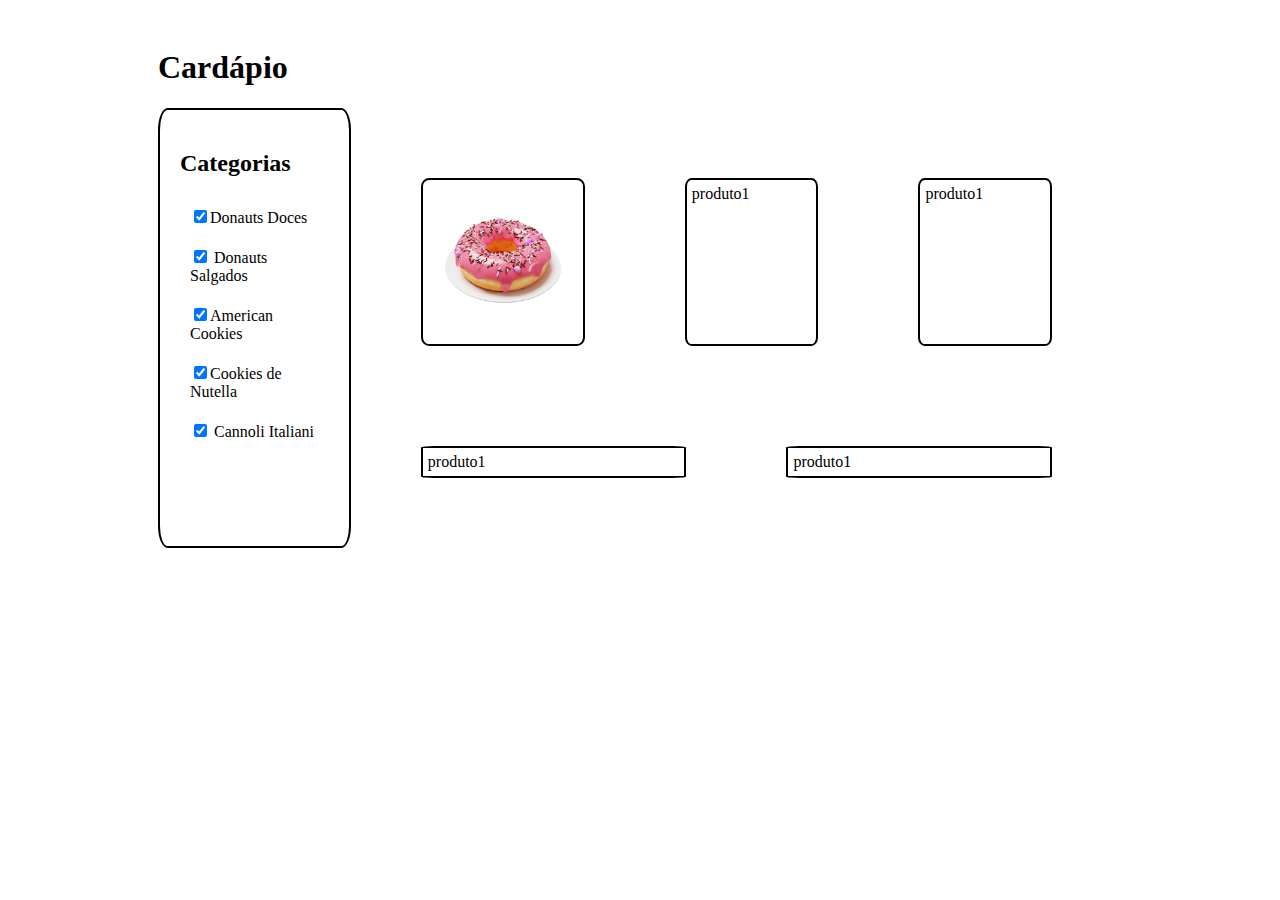
==== cardapio.html @ 7dffc848 "cardapio" ====
<!DOCTYPE html>
<html lang="pt-br">

<head>
    <meta charset="UTF-8">
    <meta name="viewport" content="width=device-width, initial-scale=1.0">
    <link rel="stylesheet" href="style2.css">
    <title>Cardápio</title>
</head>

<body>
    <header></header>

    <main>
        <h1>Cardápio</h1>
        <div class="container">
            <div id="categorias">
                <h2>Categorias</h2>

                <label for="donautsDoces"> <input type="checkbox" id="donautsDoces" name="donautsDoces"
                        checked />Donauts
                    Doces</label>
                <label for="donautsSalgados"><input type="checkbox" id="donautsSalgados" name="donautsSalgados"
                        checked />
                    Donauts Salgados</label>

                <label for="americanCookies"><input type="checkbox" id="americanCookies" name="americanCookies"
                        checked />American Cookies</label>

                <label for="cookiesDeNutella"><input type="checkbox" id="cookiesDeNutella" name="cookiesDeNutella"
                        checked />Cookies de Nutella</label>
                <label for="cannoliItaliani"> <input type="checkbox" id="cannoliItaliani" name="cannoliItaliani"
                        checked />
                    Cannoli Italiani</label>
            </div>
            <div id="produtos">
                <div class="produto"><img src="—Pngtree—donut with pink icing and_6863831(1).png" width="150"></div>
                <div class="produto">produto1</div>
                <div class="produto">produto1</div>
                <div class="produto">produto1</div>
                <div class="produto">produto1</div>
            </div>
        </div>
    </main>
</body>

</html>
---- style2.css ----
main{
    padding: 20px 150px;
}.container{
    display: grid;
    grid-template-columns: 1fr 4fr;
    
}
#produtos{
    display:flex;
    flex-wrap: wrap;
    gap:100px;
    padding:70px;
}
#categorias{
    border: 2px solid black;
    border-radius: 5%;
    padding:20px;
}
.produto{
    display: inline;
    flex:1;
    width: 300px;
    border: 2px solid black;
    border-radius: 5%;
    padding:5px;
}
label{
    display: block;
    padding:10px;
}
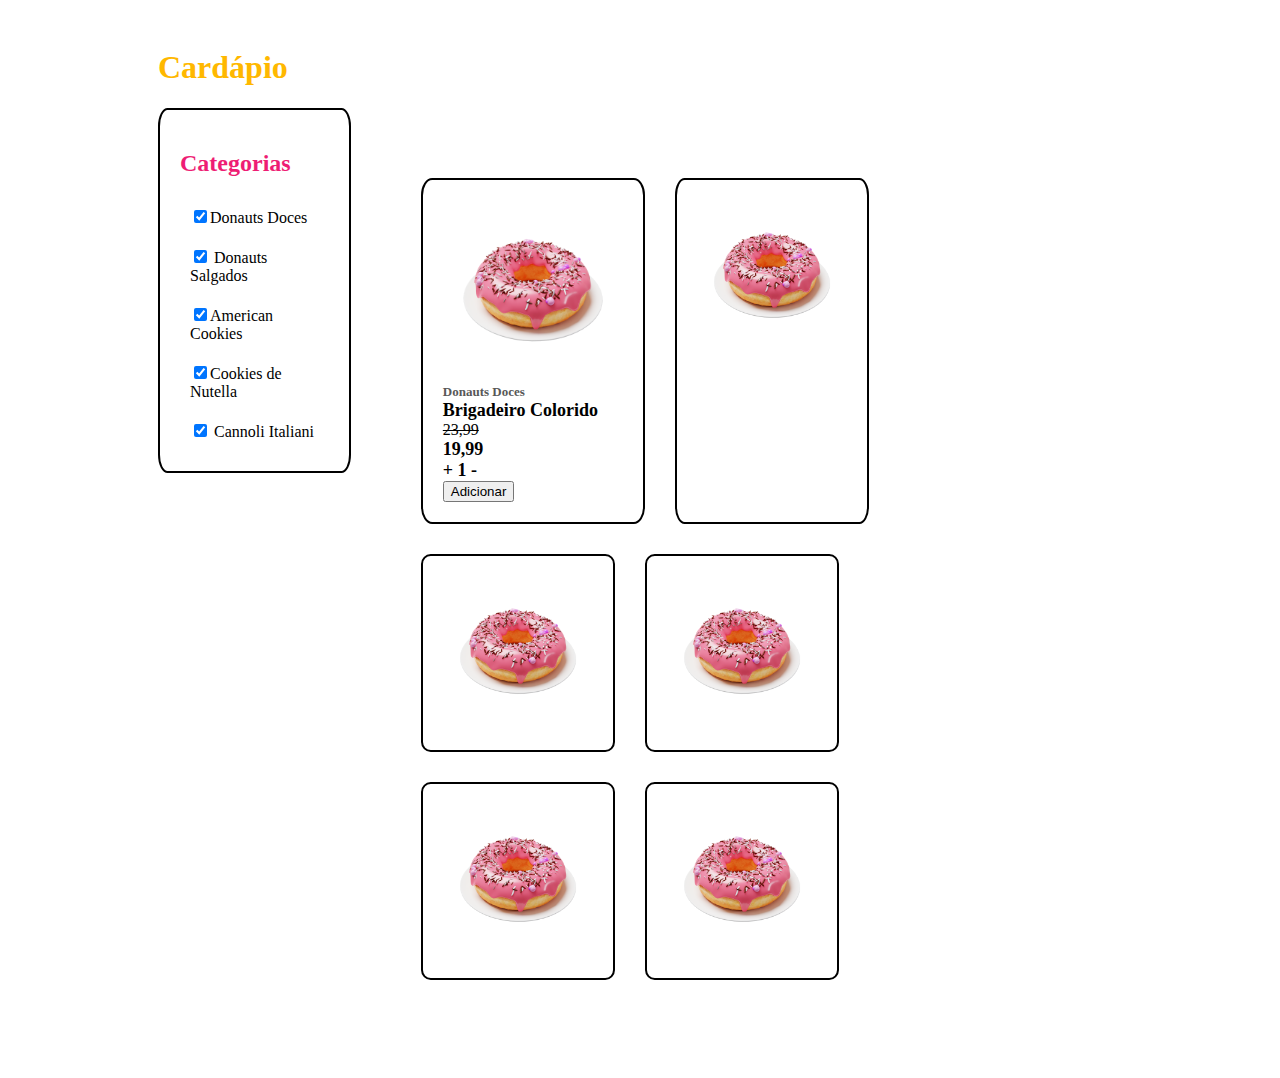
==== commit 272c210b: "produto" ====
--- a/cardapio.html
+++ b/cardapio.html
@@ -34,13 +34,22 @@
                     Cannoli Italiani</label>
             </div>
             <div id="produtos">
-                <div class="produto"><img src="—Pngtree—donut with pink icing and_6863831(1).png" width="150"></div>
-                <div class="produto">produto1</div>
-                <div class="produto">produto1</div>
-                <div class="produto">produto1</div>
-                <div class="produto">produto1</div>
-            </div>
-        </div>
+                <div class="produto"><img src="—Pngtree—donut with pink icing and_6863831(1).png" width="180">
+                    <div class=titulo-do-produto>
+                        <span class="categoria-produto">Donauts Doces</span>
+                        <span>Brigadeiro Colorido</span>
+                        <del class="preco-deletado">23,99</del>
+                        <span class="preco">19,99</span>
+                        <div class="adicionar-produto"><span>+ 1 -</span> <button>Adicionar</button></div>
+                    </div>
+                    </div>
+                    <div class="produto"><img src="—Pngtree—donut with pink icing and_6863831(1).png" width="150"></div>
+                    <div class="produto"><img src="—Pngtree—donut with pink icing and_6863831(1).png" width="150"></div>
+                    <div class="produto"><img src="—Pngtree—donut with pink icing and_6863831(1).png" width="150"></div>
+                    <div class="produto"><img src="—Pngtree—donut with pink icing and_6863831(1).png" width="150"></div>
+                    <div class="produto"><img src="—Pngtree—donut with pink icing and_6863831(1).png" width="150"></div>
+                </div>
+            
     </main>
 </body>
 
--- a/style2.css
+++ b/style2.css
@@ -1,7 +1,14 @@
 
 main{
     padding: 20px 150px;
-}.container{
+}
+h1{
+    color: #FFB800 ;
+}
+h2{
+    color: #ee1d74;
+}
+.container{
     display: grid;
     grid-template-columns: 1fr 4fr;
     
@@ -9,23 +16,37 @@
 #produtos{
     display:flex;
     flex-wrap: wrap;
-    gap:100px;
+    gap:30px;
     padding:70px;
 }
 #categorias{
     border: 2px solid black;
     border-radius: 5%;
     padding:20px;
+    height: min-content;
 }
 .produto{
     display: inline;
     flex:1;
-    width: 300px;
+    max-width: min-content;
     border: 2px solid black;
     border-radius: 5%;
-    padding:5px;
+    padding:20px;
 }
 label{
     display: block;
     padding:10px;
+}
+span{
+    display: block;
+    font-weight: bold;
+    font-size: large;
+}
+.categoria-produto{
+    color: rgb(88, 88, 88);
+    font-weight: bold;
+    font-size: small;
+}
+del{
+    text-align: center;
 }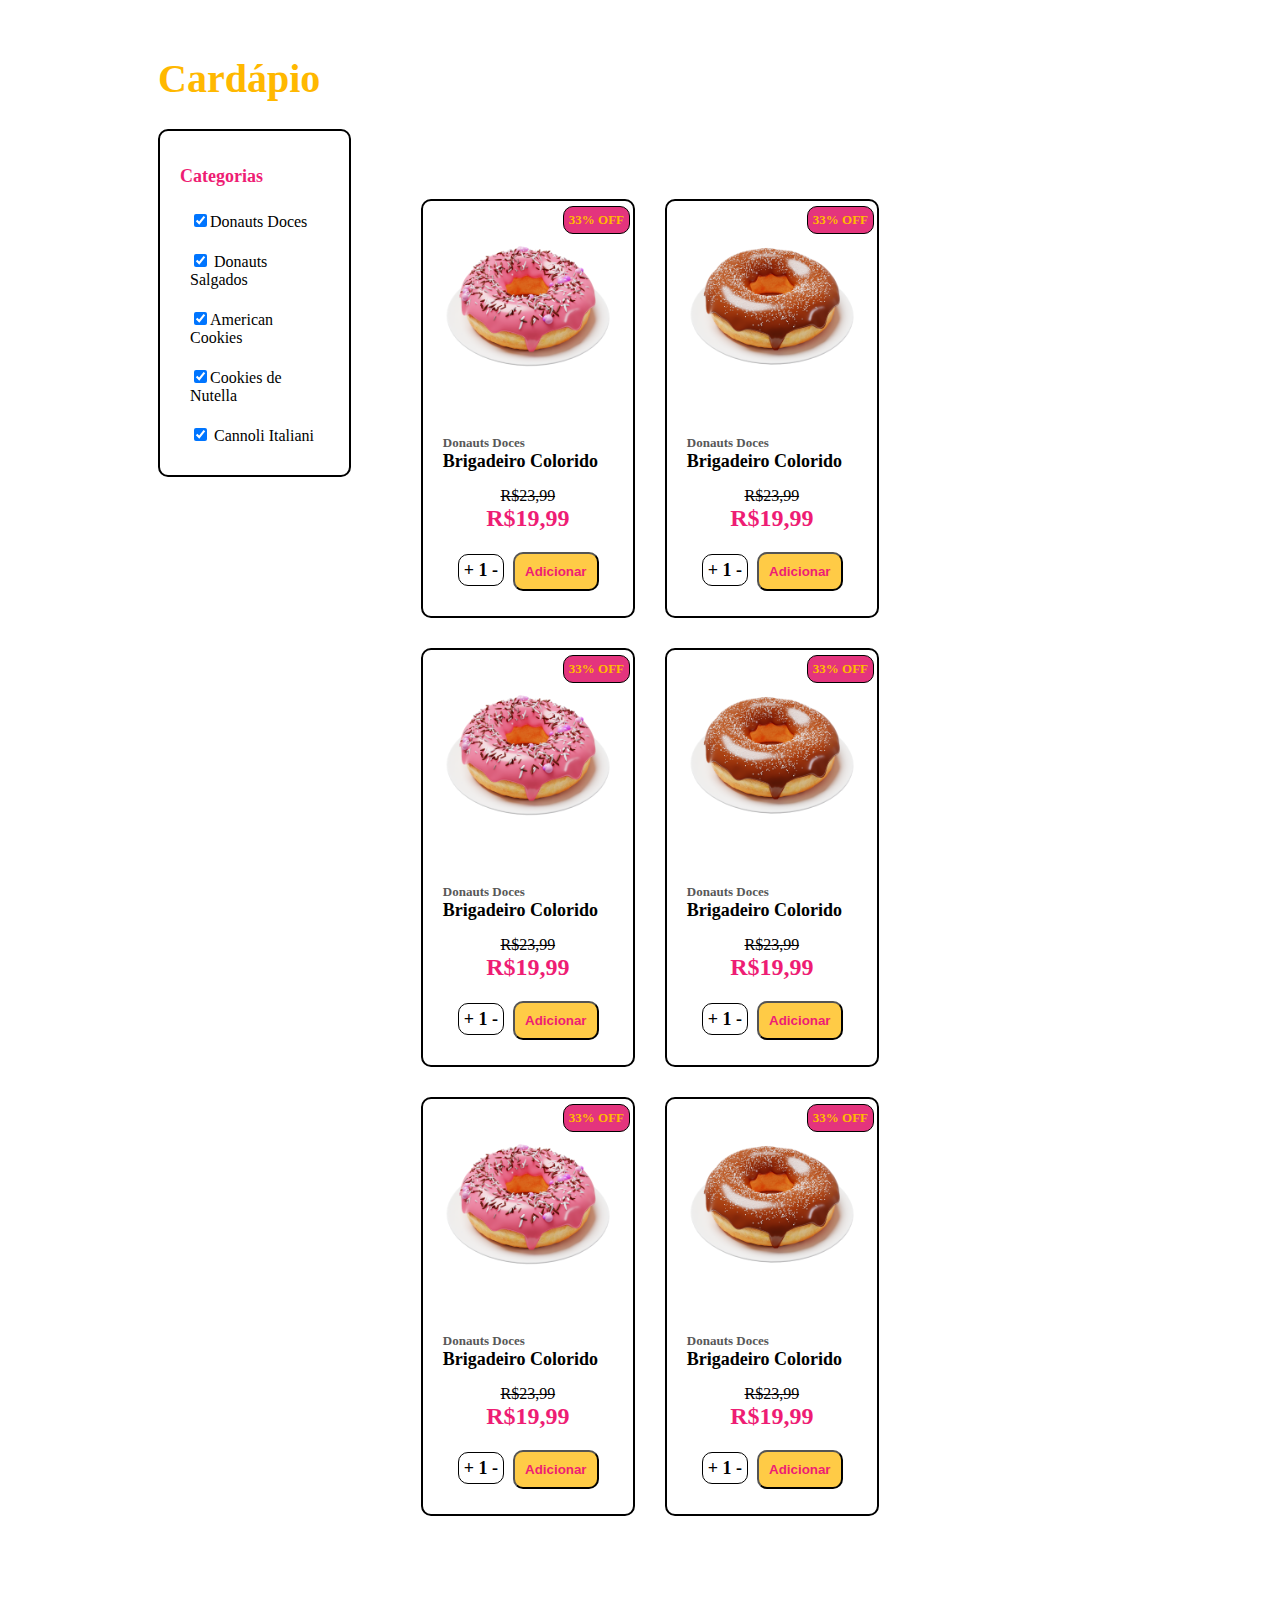
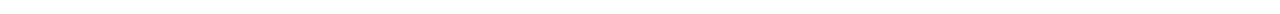
==== commit 525cc30c: "carddapio" ====
--- a/cardapio.html
+++ b/cardapio.html
@@ -34,22 +34,124 @@
                     Cannoli Italiani</label>
             </div>
             <div id="produtos">
-                <div class="produto"><img src="—Pngtree—donut with pink icing and_6863831(1).png" width="180">
-                    <div class=titulo-do-produto>
-                        <span class="categoria-produto">Donauts Doces</span>
-                        <span>Brigadeiro Colorido</span>
-                        <del class="preco-deletado">23,99</del>
-                        <span class="preco">19,99</span>
-                        <div class="adicionar-produto"><span>+ 1 -</span> <button>Adicionar</button></div>
+
+                <div class="produto">
+                    <div class="imagem"> <span class="desconto">33% OFF</span><img
+                            src="—Pngtree—donut with pink icing and_6863831(1).png" width="210"> </div>
+                    <div class="informacoes-produtos">
+                        <div class=titulo-do-produto>
+                            <span class="categoria-produto">Donauts Doces</span>
+                            <span>Brigadeiro Colorido</span>
+                            <div class="precos">
+                                <del class="preco-deletado">R$23,99</del>
+                                <span class="preco">R$19,99</span>
+                            </div>
+                            <div class="adicionar-produto"><span class="contador-adicionar">+ 1 -</span>
+                                <button class="button-adicionar">
+                                    <p>Adicionar</p>
+                                </button>
+                            </div>
+                        </div>
                     </div>
+                </div>
+                <div class="produto">
+                    <div class="imagem"> <span class="desconto">33% OFF</span><img
+                            src="—Pngtree—donut with chocolate icing and_6863947.png" width="210"> </div>
+                    <div class="informacoes-produtos">
+                        <div class=titulo-do-produto>
+                            <span class="categoria-produto">Donauts Doces</span>
+                            <span>Brigadeiro Colorido</span>
+                            <div class="precos">
+                                <del class="preco-deletado">R$23,99</del>
+                                <span class="preco">R$19,99</span>
+                            </div>
+                            <div class="adicionar-produto"><span class="contador-adicionar">+ 1 -</span>
+                                <button class="button-adicionar">
+                                    <p>Adicionar</p>
+                                </button>
+                            </div>
+                        </div>
                     </div>
-                    <div class="produto"><img src="—Pngtree—donut with pink icing and_6863831(1).png" width="150"></div>
-                    <div class="produto"><img src="—Pngtree—donut with pink icing and_6863831(1).png" width="150"></div>
-                    <div class="produto"><img src="—Pngtree—donut with pink icing and_6863831(1).png" width="150"></div>
-                    <div class="produto"><img src="—Pngtree—donut with pink icing and_6863831(1).png" width="150"></div>
-                    <div class="produto"><img src="—Pngtree—donut with pink icing and_6863831(1).png" width="150"></div>
                 </div>
-            
+                <div class="produto">
+                    <div class="imagem"> <span class="desconto">33% OFF</span><img
+                            src="—Pngtree—donut with pink icing and_6863831(1).png" width="210"> </div>
+                    <div class="informacoes-produtos">
+                        <div class=titulo-do-produto>
+                            <span class="categoria-produto">Donauts Doces</span>
+                            <span>Brigadeiro Colorido</span>
+                            <div class="precos">
+                                <del class="preco-deletado">R$23,99</del>
+                                <span class="preco">R$19,99</span>
+                            </div>
+                            <div class="adicionar-produto"><span class="contador-adicionar">+ 1 -</span>
+                                <button class="button-adicionar">
+                                    <p>Adicionar</p>
+                                </button>
+                            </div>
+                        </div>
+                    </div>
+                </div>
+                <div class="produto">
+                    <div class="imagem"> <span class="desconto">33% OFF</span><img
+                            src="—Pngtree—donut with chocolate icing and_6863947.png" width="210"> </div>
+                    <div class="informacoes-produtos">
+                        <div class=titulo-do-produto>
+                            <span class="categoria-produto">Donauts Doces</span>
+                            <span>Brigadeiro Colorido</span>
+                            <div class="precos">
+                                <del class="preco-deletado">R$23,99</del>
+                                <span class="preco">R$19,99</span>
+                            </div>
+                            <div class="adicionar-produto"><span class="contador-adicionar">+ 1 -</span>
+                                <button class="button-adicionar">
+                                    <p>Adicionar</p>
+                                </button>
+                            </div>
+                        </div>
+                    </div>
+                </div>
+                <div class="produto">
+                    <div class="imagem"> <span class="desconto">33% OFF</span><img
+                            src="—Pngtree—donut with pink icing and_6863831(1).png" width="210"> </div>
+                    <div class="informacoes-produtos">
+                        <div class=titulo-do-produto>
+                            <span class="categoria-produto">Donauts Doces</span>
+                            <span>Brigadeiro Colorido</span>
+                            <div class="precos">
+                                <del class="preco-deletado">R$23,99</del>
+                                <span class="preco">R$19,99</span>
+                            </div>
+                            <div class="adicionar-produto"><span class="contador-adicionar">+ 1 -</span>
+                                <button class="button-adicionar">
+                                    <p>Adicionar</p>
+                                </button>
+                            </div>
+                        </div>
+                    </div>
+                </div>
+                <div class="produto">
+                    <div class="imagem"> <span class="desconto">33% OFF</span><img
+                            src="—Pngtree—donut with chocolate icing and_6863947.png" width="210"> </div>
+                    <div class="informacoes-produtos">
+                        <div class=titulo-do-produto>
+                            <span class="categoria-produto">Donauts Doces</span>
+                            <span>Brigadeiro Colorido</span>
+                            <div class="precos">
+                                <del class="preco-deletado">R$23,99</del>
+                                <span class="preco">R$19,99</span>
+                            </div>
+                            <div class="adicionar-produto"><span class="contador-adicionar">+ 1 -</span>
+                                <button class="button-adicionar">
+                                    <p>Adicionar</p>
+                                </button>
+                            </div>
+                        </div>
+                    </div>
+                </div>
+            </div>
+        </div>
+
     </main>
 </body>
 
--- a/style2.css
+++ b/style2.css
@@ -1,52 +1,119 @@
-
-main{
+main {
     padding: 20px 150px;
 }
-h1{
-    color: #FFB800 ;
+
+h1 {
+    color: #FFB800;
+    font-size: 40px;
 }
-h2{
+
+h2 {
     color: #ee1d74;
+    font-size: large;
 }
-.container{
+
+.container {
     display: grid;
     grid-template-columns: 1fr 4fr;
-    
+
 }
-#produtos{
-    display:flex;
+
+#produtos {
+    display: flex;
     flex-wrap: wrap;
-    gap:30px;
-    padding:70px;
+    gap: 30px;
+    padding: 70px;
 }
-#categorias{
+
+#categorias {
     border: 2px solid black;
-    border-radius: 5%;
-    padding:20px;
+    border-radius: 10px;
+    padding: 20px;
     height: min-content;
 }
-.produto{
+
+.produto {
     display: inline;
-    flex:1;
+    flex: 1;
     max-width: min-content;
     border: 2px solid black;
-    border-radius: 5%;
-    padding:20px;
+    border-radius: 10PX;
 }
-label{
+
+label {
     display: block;
-    padding:10px;
+    padding: 10px;
 }
-span{
+
+span {
     display: block;
     font-weight: bold;
     font-size: large;
 }
-.categoria-produto{
+
+.categoria-produto {
     color: rgb(88, 88, 88);
     font-weight: bold;
     font-size: small;
 }
-del{
+.imagem{
+    position: relative;
+}
+.desconto{
+   position: absolute; 
+   border: 1px solid black;
+   color: #ffbb00;
+   background: #e4347d;
+   padding: 5px;
+   border-radius: 10px;
+   font-size: small;
+   margin-left: 140px;
+   margin-top: 5px;
+}
+.informacoes-produtos{
+    padding: 20px;
+}
+.precos {
+    margin: 15px;
+}
+
+del {
     text-align: center;
+}
+
+.preco-deletado {
+    display: block;
+    text-align: center;
+}
+
+.preco {
+    display: block;
+    text-align: center;
+    font-size: x-large;
+    color: #ee1d74;
+}
+.adicionar-produto{
+    margin-left: 15px;
+}
+.button-adicionar {
+    display: inline;
+    margin: 5px;
+    color: #ee1d74;
+    background-color: #ffcb46;
+    font-weight: bold;
+    border-radius: 10PX;
+    padding: 5px;
+}
+
+.button-adicionar>p {
+    color: #ee1d74;
+    font-weight: bold;
+    margin: 5px;
+}
+
+.contador-adicionar {
+    display: inline;
+    border: 1px solid black;
+    padding: 5px;
+    border-radius: 10px;
 }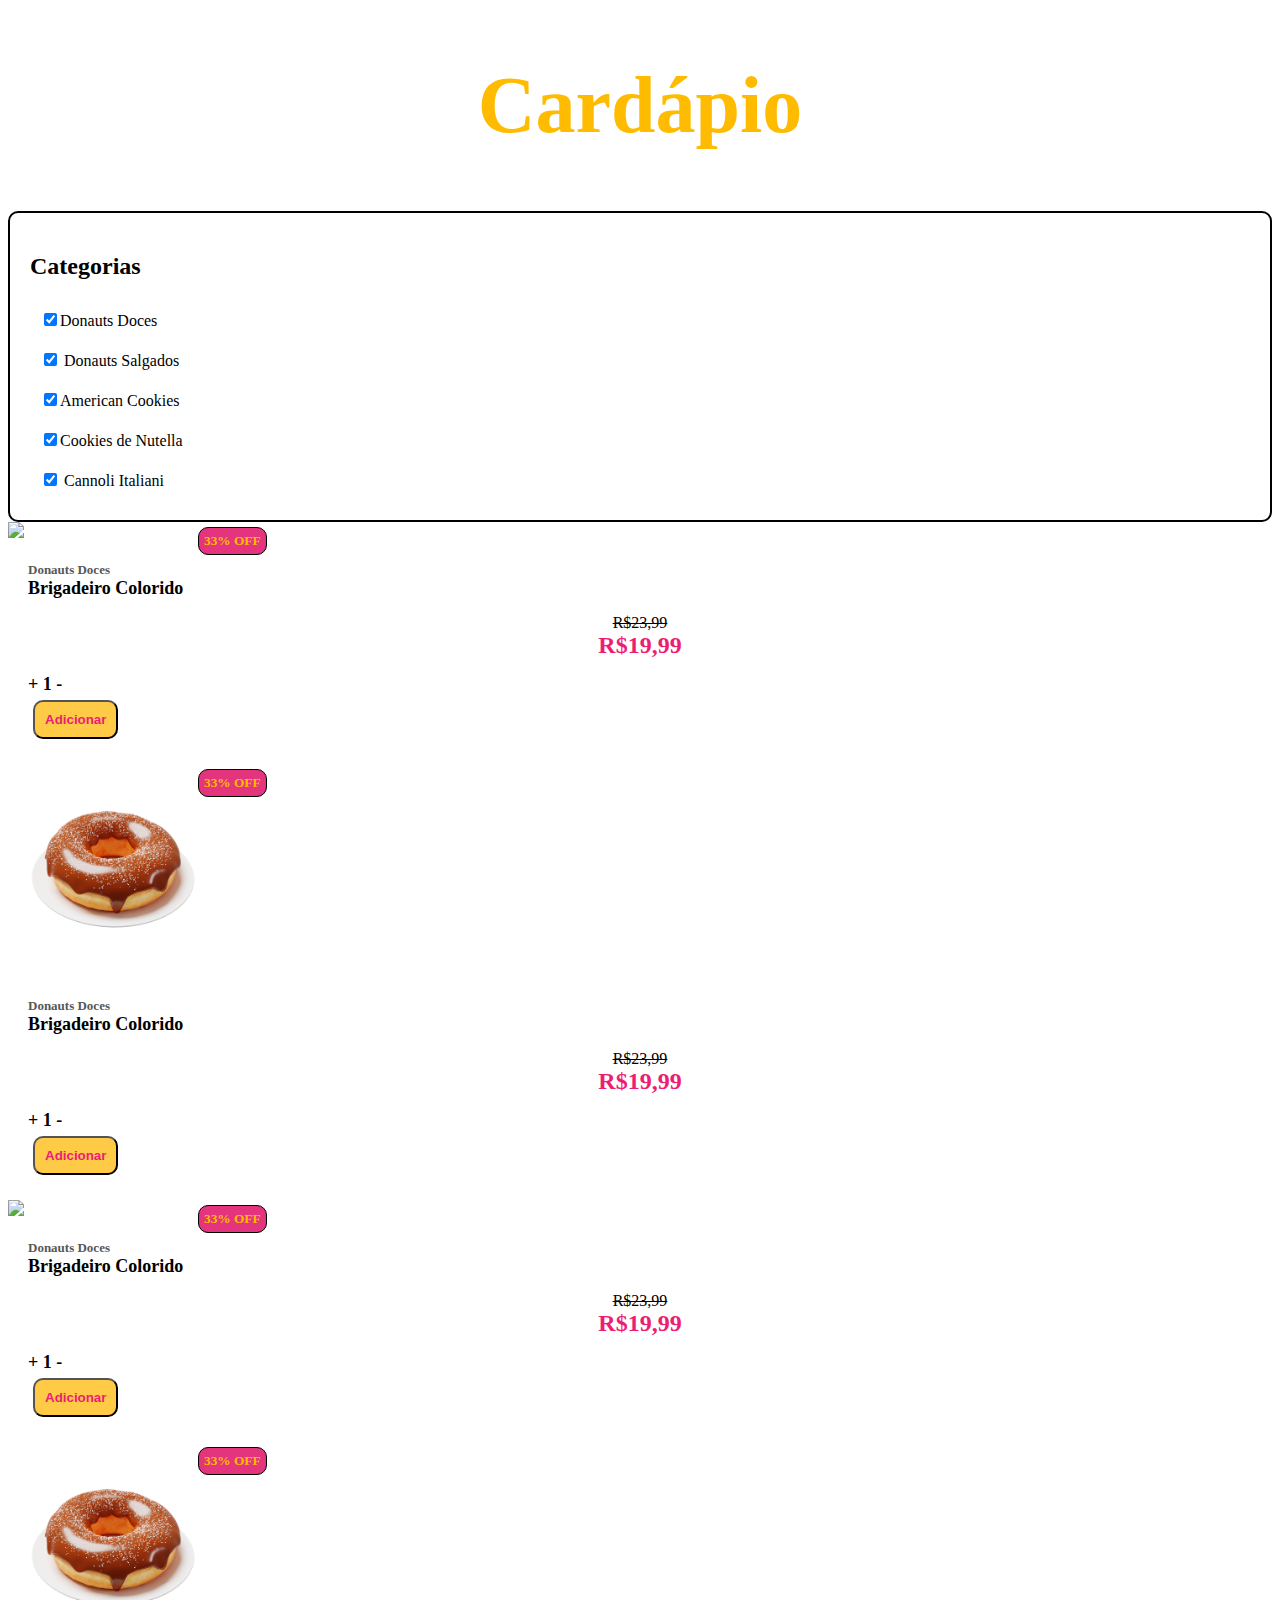
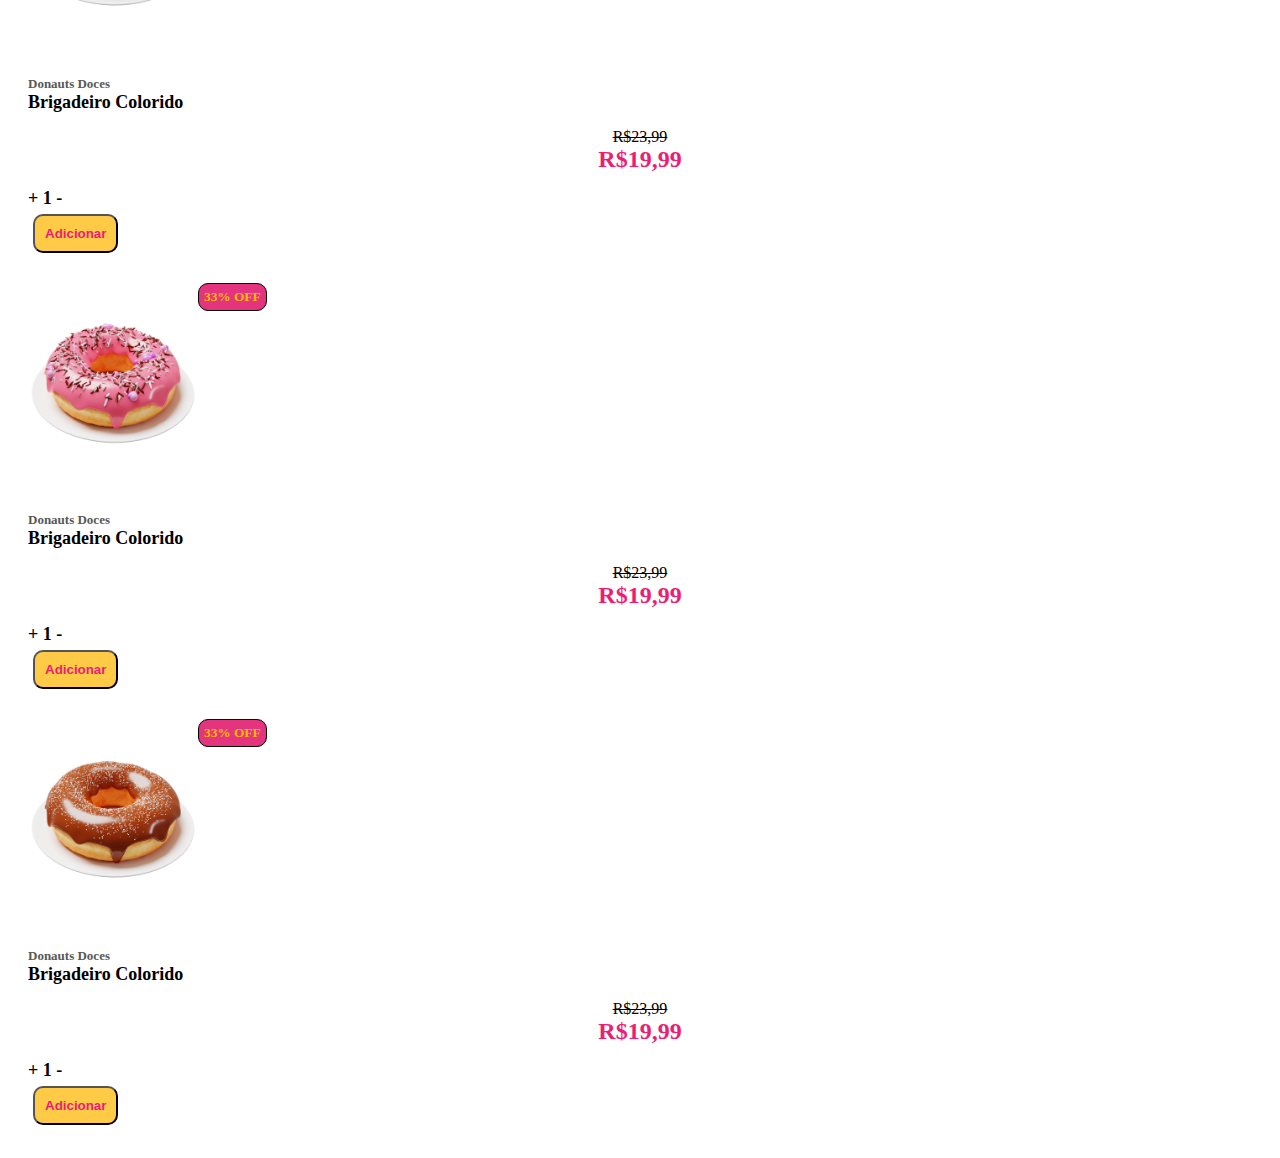
==== commit 3833401f: "cardapio alteraçoes finais" ====
--- a/cardapio.html
+++ b/cardapio.html
@@ -12,10 +12,10 @@
     <header></header>
 
     <main>
-        <h1>Cardápio</h1>
+        <h1 class="titulo-cadapio">Cardápio</h1>
         <div class="container">
             <div id="categorias">
-                <h2>Categorias</h2>
+                <h2 class="titulo-categoria">Categorias</h2>
 
                 <label for="donautsDoces"> <input type="checkbox" id="donautsDoces" name="donautsDoces"
                         checked />Donauts
@@ -37,7 +37,7 @@
 
                 <div class="produto">
                     <div class="imagem"> <span class="desconto">33% OFF</span><img
-                            src="—Pngtree—donut with pink icing and_6863831(1).png" width="210"> </div>
+                            src="imagens/—Png" width="210"> </div>
                     <div class="informacoes-produtos">
                         <div class=titulo-do-produto>
                             <span class="categoria-produto">Donauts Doces</span>
@@ -56,7 +56,7 @@
                 </div>
                 <div class="produto">
                     <div class="imagem"> <span class="desconto">33% OFF</span><img
-                            src="—Pngtree—donut with chocolate icing and_6863947.png" width="210"> </div>
+                            src="imagens/—Pngtree—donut with chocolate icing and_6863947.png" width="210"> </div>
                     <div class="informacoes-produtos">
                         <div class=titulo-do-produto>
                             <span class="categoria-produto">Donauts Doces</span>
@@ -75,7 +75,7 @@
                 </div>
                 <div class="produto">
                     <div class="imagem"> <span class="desconto">33% OFF</span><img
-                            src="—Pngtree—donut with pink icing and_6863831(1).png" width="210"> </div>
+                            src="imagens/—Png" width="210"> </div>
                     <div class="informacoes-produtos">
                         <div class=titulo-do-produto>
                             <span class="categoria-produto">Donauts Doces</span>
@@ -94,7 +94,7 @@
                 </div>
                 <div class="produto">
                     <div class="imagem"> <span class="desconto">33% OFF</span><img
-                            src="—Pngtree—donut with chocolate icing and_6863947.png" width="210"> </div>
+                            src="imagens/—Pngtree—donut with chocolate icing and_6863947.png" width="210"> </div>
                     <div class="informacoes-produtos">
                         <div class=titulo-do-produto>
                             <span class="categoria-produto">Donauts Doces</span>
@@ -113,7 +113,7 @@
                 </div>
                 <div class="produto">
                     <div class="imagem"> <span class="desconto">33% OFF</span><img
-                            src="—Pngtree—donut with pink icing and_6863831(1).png" width="210"> </div>
+                            src="imagens/—Pngtree—donut with pink icing and_6863831(1).png" width="210"> </div>
                     <div class="informacoes-produtos">
                         <div class=titulo-do-produto>
                             <span class="categoria-produto">Donauts Doces</span>
@@ -132,7 +132,7 @@
                 </div>
                 <div class="produto">
                     <div class="imagem"> <span class="desconto">33% OFF</span><img
-                            src="—Pngtree—donut with chocolate icing and_6863947.png" width="210"> </div>
+                            src="imagens/—Pngtree—donut with chocolate icing and_6863947.png" width="210"> </div>
                     <div class="informacoes-produtos">
                         <div class=titulo-do-produto>
                             <span class="categoria-produto">Donauts Doces</span>
--- a/style2.css
+++ b/style2.css
@@ -1,24 +1,36 @@
-main {
-    padding: 20px 150px;
+
+
+/*.cardapio{
+    background-image: url(b12b9862e9ef4c8fe11edb13e01a77cd-removebg-preview.png);
+    height: 370px;
+}*/
+.titulo-cadapio {
+    display: block;
+    color: #ffbb00;
+    font-size: 80px;
+    padding: 20px;
+    font-weight: bold;
+    justify-content: center;
+    text-align: center;
+    margin: 40px;
+   
 }
 
-h1 {
-    color: #FFB800;
-    font-size: 40px;
+.categoria-cardapio{
+    color: #ee1d74;
+    font-size: 30px;
+    
+    font-weight: bold;
+    padding-left:2em;
 }
 
-h2 {
-    color: #ee1d74;
-    font-size: large;
-}
-
-.container {
+#cardapio .container {
     display: grid;
     grid-template-columns: 1fr 4fr;
 
 }
 
-#produtos {
+#cardapio #produtos {
     display: flex;
     flex-wrap: wrap;
     gap: 30px;
@@ -32,12 +44,13 @@
     height: min-content;
 }
 
-.produto {
+#cardapio .produto {
     display: inline;
     flex: 1;
     max-width: min-content;
     border: 2px solid black;
-    border-radius: 10PX;
+    border-radius: 10px;
+    padding: 25px;
 }
 
 label {
@@ -66,9 +79,10 @@
    background: #e4347d;
    padding: 5px;
    border-radius: 10px;
-   font-size: small;
-   margin-left: 140px;
+   font-size: smaller;
+   margin-left: 190px;
    margin-top: 5px;
+   z-index: 2;
 }
 .informacoes-produtos{
     padding: 20px;
@@ -92,9 +106,6 @@
     font-size: x-large;
     color: #ee1d74;
 }
-.adicionar-produto{
-    margin-left: 15px;
-}
 .button-adicionar {
     display: inline;
     margin: 5px;
@@ -110,10 +121,65 @@
     font-weight: bold;
     margin: 5px;
 }
-
-.contador-adicionar {
+#cardapio{
+    position:relative;
+}
+#cardapio .contador-adicionar {
     display: inline;
     border: 1px solid black;
     padding: 5px;
     border-radius: 10px;
-}+}
+
+#cardapio .carousel-inner {
+    padding: 4em;
+    padding-top: 1em;
+}
+
+#cardapio .card {
+    margin-left: 50%;
+    margin-right: 50%;
+    width: min-content;
+    margin: 0 .5em;
+    box-shadow: 2px 6px 8px 0 rgba(22, 22, 26, 0.18);
+    border: none;
+}
+
+#cardapio .carousel-control-prev,
+#cardapio .carousel-control-next {
+    background-color:black;
+    width: 6vh;
+    height: 6vh;
+    border-radius: 50%;
+    top: 50%;
+    transform: translateY(-50%);
+}
+
+
+@media (min-width: 520px) {
+    #cardapio .carousel-inner {
+        display: flex;
+    }
+
+    #cardapio .carousel-item {
+        margin-right: 0;
+        flex: 0 0 50%;
+        display: block;
+        width:200px;
+    }
+}
+@media (min-width: 768px) {
+    #cardapio .carousel-item {
+        flex: 0 0 50%;
+    }
+}
+@media (min-width: 954px) {
+    #cardapio .carousel-item {
+        flex: 0 0 33.333%;
+    }
+}
+@media (min-width: 1020px) {
+    #cardapio .carousel-item {
+        flex: 0 0 25%;
+    }
+}
